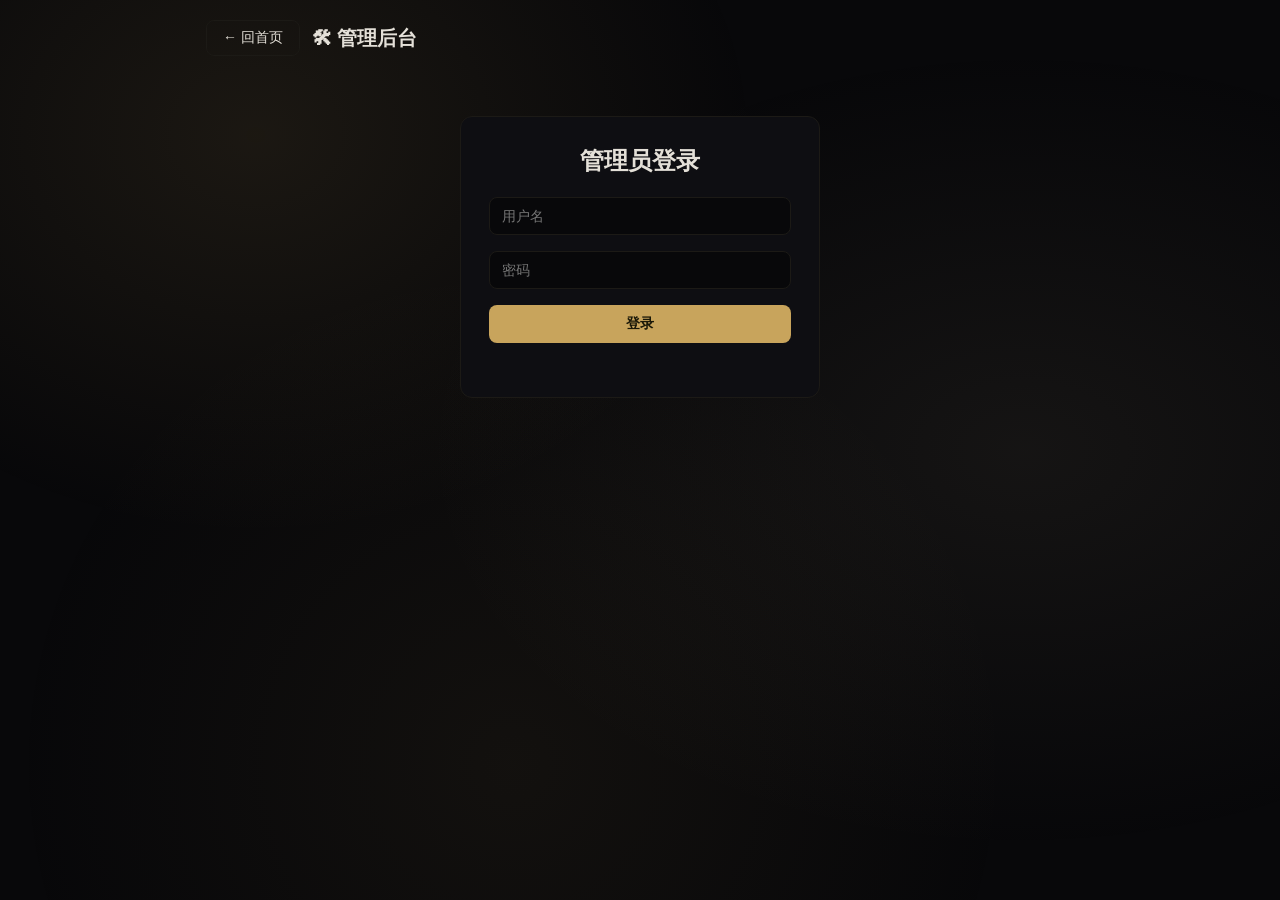
==== admin.html @ 91494f1c "multipage步骤3: 新建admin.html独立管理后台 (抓取/补文案/状态), 加入部署白名单" ====
<!DOCTYPE html>
<html lang="zh-CN">
<head>
<meta charset="UTF-8">
<meta name="viewport" content="width=device-width, initial-scale=1.0, viewport-fit=cover">
<title>管理后台 - 视频库</title>
<link rel="stylesheet" href="assets/common.css">
<style>
    body { background: var(--vbg); color: var(--vtext); }
    .adm-wrap { max-width: 900px; margin: 0 auto; padding: 20px 16px 60px; }
    .adm-head { display: flex; align-items: center; gap: 12px; margin-bottom: 20px; }
    .adm-head h1 { font-size: 20px; }
    .adm-back {
        padding: 8px 16px; border-radius: 8px; border: 1px solid var(--vborder);
        background: transparent; color: var(--vtext); cursor: pointer; font-size: 14px;
        text-decoration: none;
    }
    .adm-back:hover { border-color: var(--vprimary); color: var(--vprimary); }
    .adm-login {
        max-width: 360px; margin: 60px auto; padding: 28px; border: 1px solid var(--vborder);
        border-radius: 12px; background: var(--vcard); text-align: center;
    }
    .adm-login input {
        width: 100%; padding: 10px 12px; margin: 8px 0; border-radius: 8px;
        border: 1px solid var(--vborder); background: var(--vbg); color: var(--vtext);
        font-size: 14px;
    }
    .adm-login button {
        width: 100%; padding: 10px; margin-top: 8px; border-radius: 8px; border: none;
        background: var(--vprimary); color: #1a1808; font-size: 14px; font-weight: 700; cursor: pointer;
    }
    .adm-grid { display: grid; grid-template-columns: repeat(auto-fill, minmax(260px, 1fr)); gap: 14px; }
    .adm-card {
        border: 1px solid var(--vborder); border-radius: 12px; padding: 18px;
        background: var(--vcard);
    }
    .adm-card h3 { font-size: 15px; margin-bottom: 8px; }
    .adm-card p { font-size: 12px; color: var(--vmuted); margin-bottom: 12px; line-height: 1.6; }
    .adm-card button {
        padding: 8px 16px; border-radius: 8px; border: 1px solid var(--vprimary);
        background: transparent; color: var(--vprimary); cursor: pointer; font-size: 13px;
        margin-right: 8px; margin-bottom: 6px;
    }
    .adm-card button:hover { background: rgba(200,164,92,0.12); }
    .adm-card button:disabled { opacity: 0.5; cursor: default; }
    .adm-status { font-size: 12px; color: var(--vmuted); margin-top: 8px; min-height: 18px; }
    .adm-who { font-size: 12px; color: var(--vmuted); }
</style>
</head>
<body>
<div class="adm-wrap">
    <div class="adm-head">
        <a class="adm-back" href="index.html">← 回首页</a>
        <h1>🛠 管理后台</h1>
        <span class="adm-who" id="whoBox"></span>
    </div>

    <div class="adm-login" id="loginBox">
        <h2 style="margin-bottom:12px;">管理员登录</h2>
        <input id="admUser" placeholder="用户名" autocomplete="username">
        <input id="admPass" type="password" placeholder="密码" autocomplete="current-password">
        <button onclick="admLogin()">登录</button>
        <div class="adm-status" id="loginMsg"></div>
    </div>

    <div id="dashBox" style="display:none;">
        <div class="adm-grid">
            <div class="adm-card">
                <h3>🚀 云端抓取</h3>
                <p>触发 GitHub Actions 抓取新视频。有 10 分钟冷却。</p>
                <button onclick="admTrigger('full')">完整抓取</button>
                <button onclick="admTrigger('resolve')">只解析MP4</button>
                <button onclick="admTrigger('deep')">只跑深挖</button>
                <div class="adm-status" id="stScrape"></div>
            </div>
            <div class="adm-card">
                <h3>📝 云端补文案</h3>
                <p>回填视频标题和作者，不抓新视频。</p>
                <button onclick="admTextBackfill()">补文案 (120条)</button>
                <div class="adm-status" id="stText"></div>
            </div>
            <div class="adm-card">
                <h3>📊 系统状态</h3>
                <p>检查数据库连接和视频统计。</p>
                <button onclick="admHealth()">检查</button>
                <div class="adm-status" id="stHealth"></div>
            </div>
            <div class="adm-card">
                <h3>🔧 完整功能</h3>
                <p>用户管理、公告、视频管理等 50+ 功能仍在首页管理面板。</p>
                <button onclick="location.href='index.html#admin'">去首页管理面板</button>
            </div>
        </div>
    </div>
</div>
<script src="assets/common.js"></script>
<script>
(function() {
'use strict';
var C = window.VdbCommon;
var SB = C.SUPABASE_URL, KEY = C.SUPABASE_ANON_KEY;
var GH_OWNER = 'jiajiababa1', GH_REPO = 'video-db';
var COOLDOWN = 10 * 60 * 1000, lastTrigger = 0;

function h() {
    return { 'apikey': KEY, 'Authorization': 'Bearer ' + KEY, 'Content-Type': 'application/json' };
}
function ghHeaders() {
    var t = '';
    try { t = localStorage.getItem('gh_token') || ''; } catch (e) {}
    var hh = { 'Accept': 'application/vnd.github+json' };
    if (t) hh['Authorization'] = 'Bearer ' + t;
    return hh;
}

window.admLogin = async function() {
    var u = document.getElementById('admUser').value.trim();
    var p = document.getElementById('admPass').value;
    var msg = document.getElementById('loginMsg');
    if (!u || !p) { msg.textContent = '请输入用户名和密码'; return; }
    msg.textContent = '验证中...';
    try {
        // 查用户是否为管理员 (密码校验走站内 verify 接口)
        var r = await fetch(SB + '/rest/v1/rpc/verify_passcode', {
            method: 'POST', headers: h(),
            body: JSON.stringify({ p_code: p, p_device_id: 'admin-' + u })
        });
        // 简化: 直接查 user_accounts 的 is_admin (实际生产应走完整登录流)
        var r2 = await fetch(SB + '/rest/v1/user_accounts?username=eq.' + encodeURIComponent(u) + '&select=is_admin&limit=1', { headers: h() });
        var rows = await r2.json();
        if (rows && rows.length && rows[0].is_admin) {
            try { sessionStorage.setItem('adm_user', u); } catch (e) {}
            showDash(u);
        } else {
            msg.textContent = '❌ 非管理员或用户不存在';
        }
    } catch (e) {
        msg.textContent = '❌ 验证失败: ' + (e.message || '网络错误');
    }
};

function showDash(u) {
    document.getElementById('loginBox').style.display = 'none';
    document.getElementById('dashBox').style.display = '';
    document.getElementById('whoBox').textContent = '当前: ' + u;
}

window.admTrigger = async function(mode) {
    var now = Date.now();
    if (now - lastTrigger < COOLDOWN) {
        document.getElementById('stScrape').textContent = '冷却中...';
        return;
    }
    var t = '';
    try { t = localStorage.getItem('gh_token') || ''; } catch (e) {}
    if (!t) {
        t = prompt('请输入 GitHub Token (需 Actions 写权限):');
        if (!t) return;
        try { localStorage.setItem('gh_token', t); } catch (e) {}
    }
    lastTrigger = now;
    document.getElementById('stScrape').textContent = '触发中...';
    try {
        var r = await fetch('https://api.github.com/repos/' + GH_OWNER + '/' + GH_REPO + '/actions/workflows/scraper.yml/dispatches', {
            method: 'POST',
            headers: Object.assign(ghHeaders(), { 'Content-Type': 'application/json' }),
            body: JSON.stringify({ ref: 'main', inputs: { mode: mode } })
        });
        document.getElementById('stScrape').textContent = r.ok ? '✅ 已触发 (' + mode + ')' : '❌ 失败 HTTP ' + r.status;
        if (!r.ok) lastTrigger = 0;
    } catch (e) {
        document.getElementById('stScrape').textContent = '❌ ' + (e.message || '网络错误');
        lastTrigger = 0;
    }
};

window.admTextBackfill = async function() {
    document.getElementById('stText').textContent = '触发中...';
    try {
        var r = await fetch('https://api.github.com/repos/' + GH_OWNER + '/' + GH_REPO + '/actions/workflows/text-backfill.yml/dispatches', {
            method: 'POST',
            headers: Object.assign(ghHeaders(), { 'Content-Type': 'application/json' }),
            body: JSON.stringify({ ref: 'main', inputs: { limit: '120' } })
        });
        document.getElementById('stText').textContent = r.ok ? '✅ 已触发' : '❌ 失败 HTTP ' + r.status;
    } catch (e) {
        document.getElementById('stText').textContent = '❌ ' + (e.message || '网络错误');
    }
};

window.admHealth = async function() {
    var el = document.getElementById('stHealth');
    el.textContent = '检查中...';
    try {
        var r = await fetch(SB + '/rest/v1/videos?select=count&limit=1', { headers: Object.assign(h(), { 'Prefer': 'count=exact' }) });
        var total = r.headers.get('content-range');
        el.textContent = r.ok ? '✅ 数据库正常' + (total ? ' (' + total.split('/')[1] + ' 条视频)' : '') : '❌ HTTP ' + r.status;
    } catch (e) {
        el.textContent = '❌ ' + (e.message || '网络错误');
    }
};

// 已登录过直接进面板
try {
    var au = sessionStorage.getItem('adm_user');
    if (au) showDash(au);
} catch (e) {}
})();
</script>
</body>
</html>
---- assets/common.css ----
/* ============================================================
 * common.css — 全站公共样式
 * 从 index.html 主 <style> 提取 (multipage 分支步骤1)
 * 包含: 主题变量、reset、body 基础样式
 * 各页面通过 <link rel="stylesheet" href="assets/common.css"> 引入
 * ============================================================ */

        :root {
            --bg: #f5f0e8; --text: #3d3828; --board-bg: #b8a88a;
            --cell-empty: #d6cdb8; --accent: #c8a45c;
            --gold: #c8a45c; --gold-dim: #8a7040;
            --vbg: #08080a; --vcard: #0e0e12; --vborder: #1c1a16;
            --vcard-hover: #131317;
            --vtext: #e4e0d8; --vmuted: #6b6760;
            --vprimary: #c8a45c; --vprimary-hover: #d4b46e;
            --vheader: rgba(8,8,10,0.72);
            --red: #8b3a3a; --green: #5a7a5a; --amber: #7a6a3a;
            --font-serif: Georgia, 'Times New Roman', 'Noto Serif SC', 'STSong', serif;
            --font-sans: -apple-system, BlinkMacSystemFont, 'Segoe UI', 'PingFang SC', 'Microsoft YaHei', sans-serif;
            --font-mono: 'SF Mono', 'Fira Code', 'JetBrains Mono', 'Cascadia Code', monospace;
            /* iOS 玻璃质感 */
            --glass-blur: blur(20px) saturate(180%);
            --glass-blur-lg: blur(40px) saturate(200%);
            --glass-light: rgba(255,255,255,0.55);
            --glass-light-border: rgba(255,255,255,0.65);
            --glass-dark: rgba(20,20,26,0.55);
            --glass-dark-border: rgba(255,255,255,0.08);
            --glass-shadow: 0 8px 32px rgba(0,0,0,0.12);
            --glass-shadow-dark: 0 8px 32px rgba(0,0,0,0.4);
            --radius-sm: 8px; --radius-md: 12px; --radius-lg: 16px; --radius-xl: 20px;
        }
        * { margin:0; padding:0; box-sizing:border-box; }
        body {
            font-family: var(--font-sans);
            background: var(--bg); color: var(--text); min-height: 100vh;
            min-height: 100dvh;
            -webkit-tap-highlight-color: transparent; user-select: none;
            overflow-x: hidden; transition: background 0.5s, color 0.5s;
            -webkit-font-smoothing: antialiased;
            -moz-osx-font-smoothing: grayscale;
            overscroll-behavior: none;
            -webkit-overflow-scrolling: touch;
            scroll-behavior: smooth;
            padding: env(safe-area-inset-top, 0px) env(safe-area-inset-right, 0px) env(safe-area-inset-bottom, 0px) env(safe-area-inset-left, 0px);
            position: relative;
        }
        body::after {
            content:''; position:fixed; inset:0; z-index:-1; pointer-events:none;
            background:
                radial-gradient(ellipse 500px 400px at 20% 15%, rgba(200,164,92,0.1), transparent),
                radial-gradient(ellipse 600px 400px at 80% 50%, rgba(184,168,138,0.08), transparent),
                radial-gradient(ellipse 500px 500px at 40% 85%, rgba(200,164,92,0.06), transparent);
        }
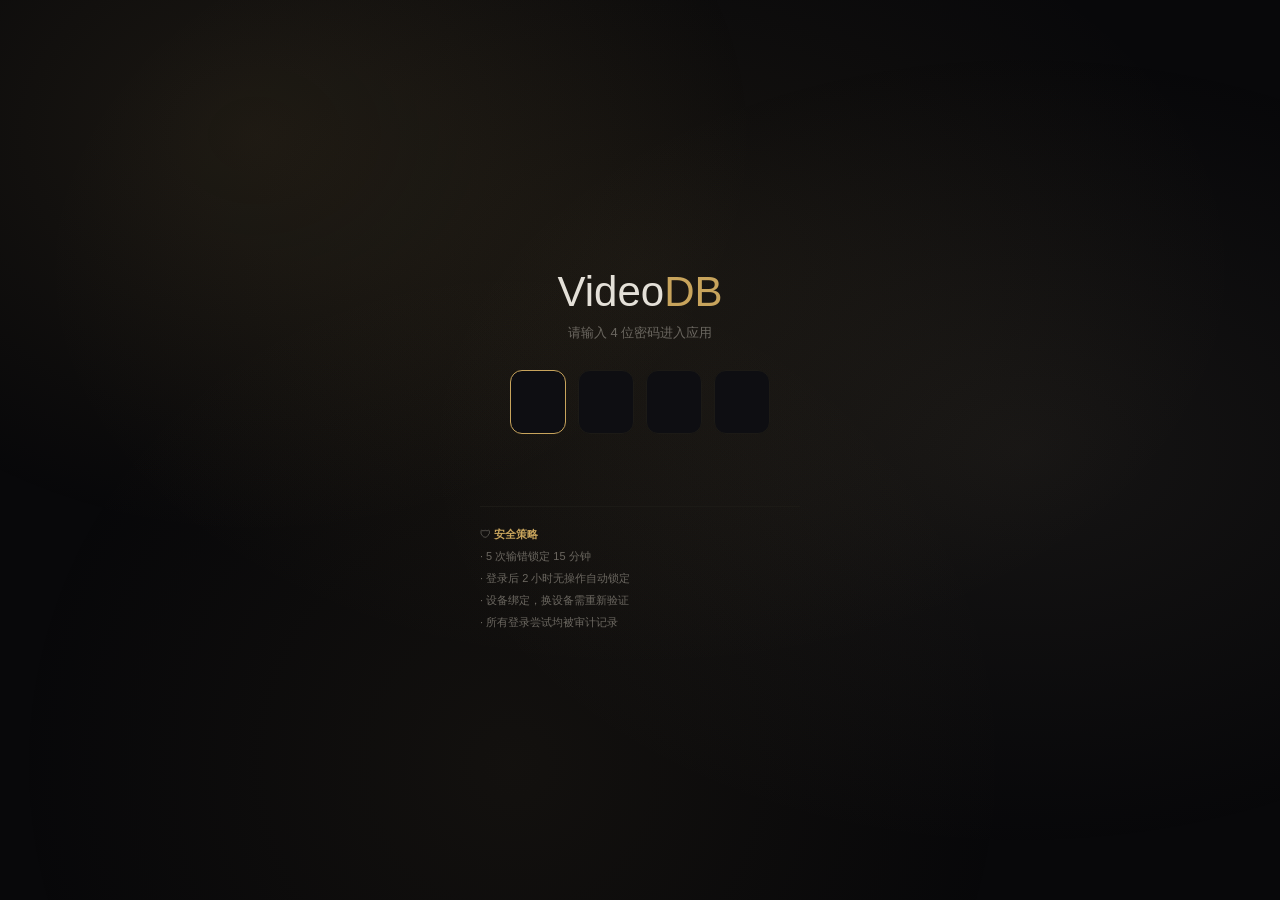
==== commit b139a500: "安全体系: password.html + gate.js六大策略 + 全页面门禁" ====
--- a/admin.html
+++ b/admin.html
@@ -94,6 +94,7 @@
     </div>
 </div>
 <script src="assets/common.js"></script>
+<script src="assets/gate.js"></script>
 <script>
 (function() {
 'use strict';
